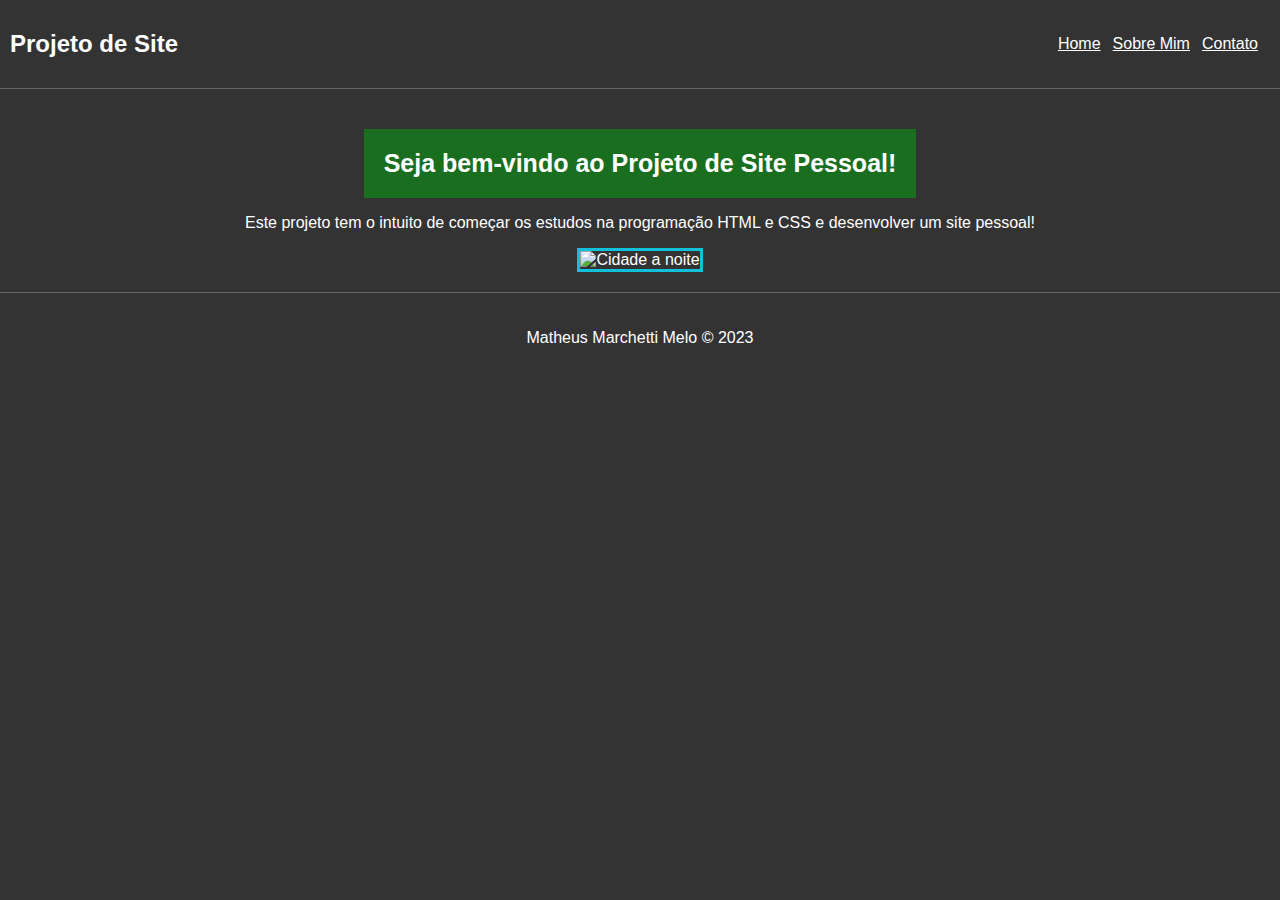
==== index.html @ 8e8b8302 "Update index.html" ====
<!DOCTYPE html>
<html lang="en">

<head>
    <meta charset="UTF-8">
    <meta http-equiv="X-UA-Compatible" content="IE=edge">
    <meta name="viewport" content="width=device-width, initial-scale=1.0">
    <title>Projeto de Site Pessoal</title>
    <link rel="stylesheet" href="website/styles.css">
</head>

<body>
    <nav>
        <h2>Projeto de Site</h2>
        <ul>
            <li><a href="#">Home</a></li>
            <li><a href="#">Sobre Mim</a></li>
            <li><a href="#">Contato</a></li>
        </ul>
    </nav>
    <section>
        <a href="https://www.google.com.br">Seja bem-vindo ao Projeto de Site Pessoal!</a>
        <p>Este projeto tem o intuito de começar os estudos na programação HTML e CSS e desenvolver um site pessoal!</p>
        <img src="https://www.resimob.com.br/wp-content/uploads/2015/02/cidade-a-noite.jpg" alt="Cidade a noite">
    </section>
    <footer>
        <p>Matheus Marchetti Melo &copy; 2023</p>
    </footer>
</body>

</html>
---- website/styles.css ----
body {
    font-family: Helvetica;
    text-align: center;
    color: #fff;
    background-color: #333;
    padding: 0;
    margin: 0;
}

nav {
    display: flex;
    justify-content: space-between;
    padding: 10px;
    border-bottom: 1px solid #666;
    align-items: center;
}

nav ul {
    display: flex;
    list-style: none;
}

ul li {
    margin-right: 12px;
}

ul li a {
    color: #fff;
}

h1 {
    font-size: 32px;
}

img {
    border: 3px solid rgb(15, 194, 218);
}

footer {
    padding: 20px;
    border-top: 1px solid #666;
    margin-top: 20px;
}

section a {
    display: inline-block;
    background-color: #1a6e1f;
    padding: 20px 20px;
    color: #fff;
    color: inherit;
    font-size: 25px;
    margin-top: 40px;
    cursor: pointer;
    font-weight: bold;
    text-decoration: none;
}
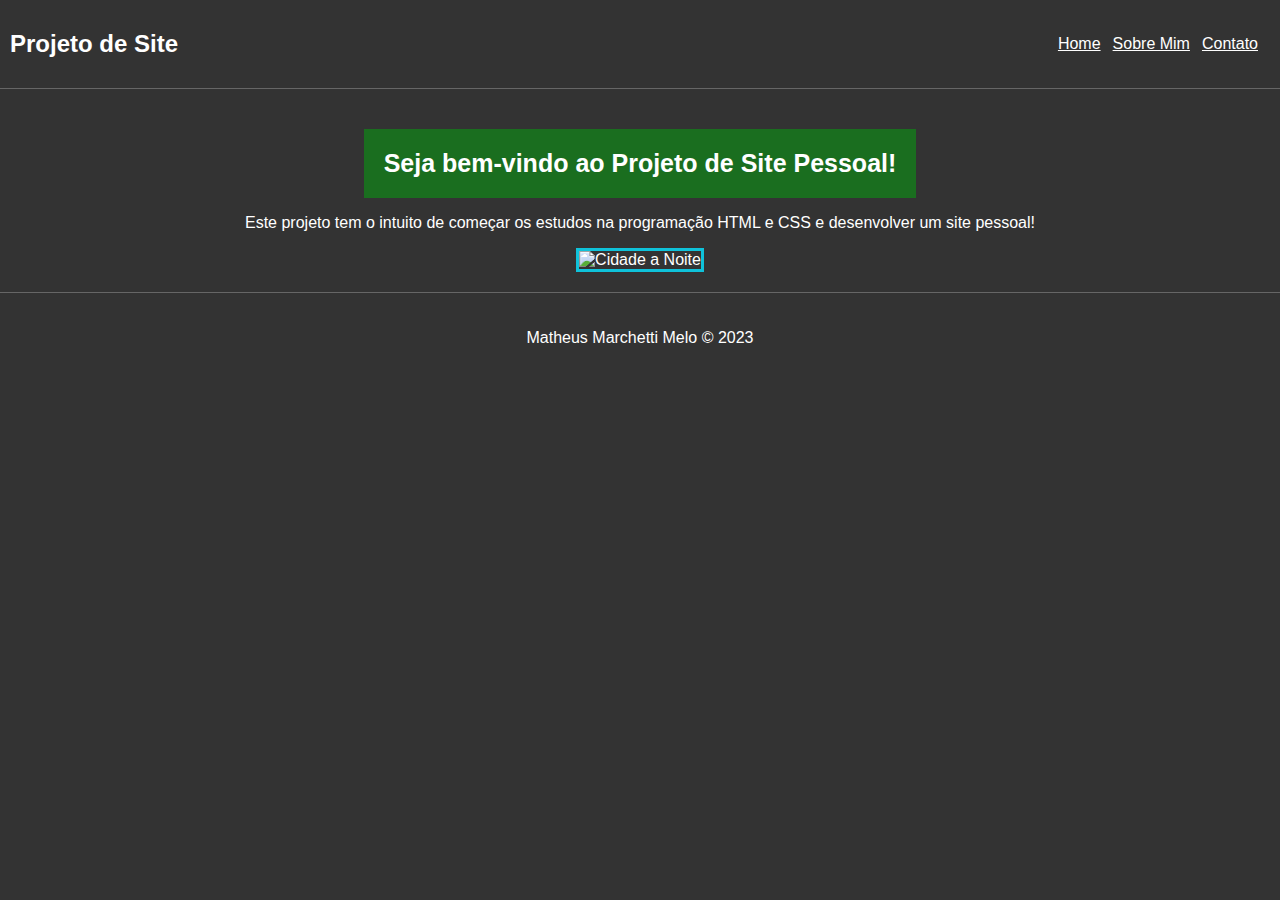
==== commit e7a8de21: "Update index.html" ====
--- a/index.html
+++ b/index.html
@@ -21,7 +21,7 @@
     <section>
         <a href="https://www.google.com.br">Seja bem-vindo ao Projeto de Site Pessoal!</a>
         <p>Este projeto tem o intuito de começar os estudos na programação HTML e CSS e desenvolver um site pessoal!</p>
-        <img src="https://www.resimob.com.br/wp-content/uploads/2015/02/cidade-a-noite.jpg" alt="Cidade a noite">
+        <img src="https://www.resimob.com.br/wp-content/uploads/2015/02/cidade-a-noite.jpg" alt="Cidade a Noite">
     </section>
     <footer>
         <p>Matheus Marchetti Melo &copy; 2023</p>
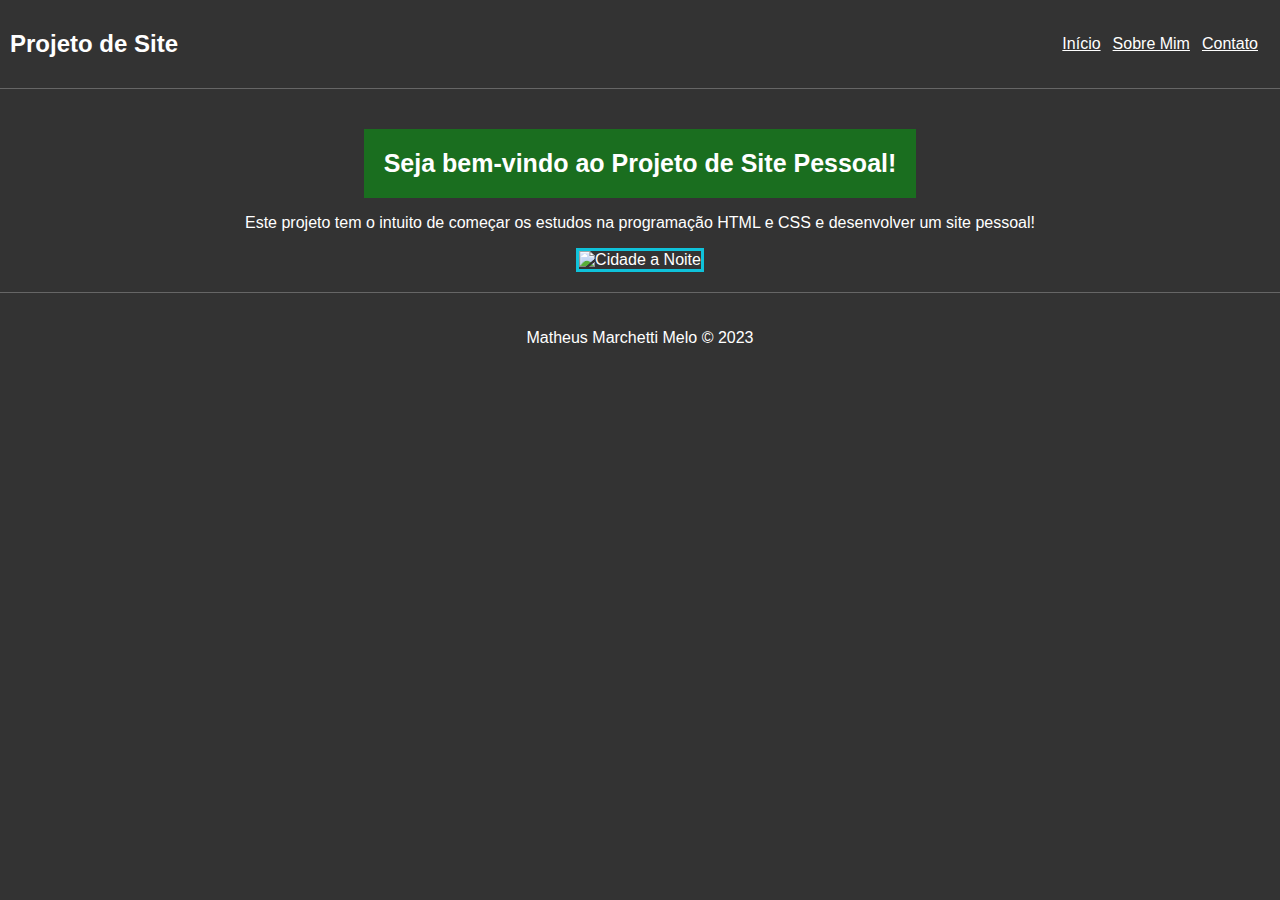
==== commit 87eb6d37: "Update index.html" ====
--- a/index.html
+++ b/index.html
@@ -13,7 +13,7 @@
     <nav>
         <h2>Projeto de Site</h2>
         <ul>
-            <li><a href="#">Home</a></li>
+            <li><a href="#">Início</a></li>
             <li><a href="#">Sobre Mim</a></li>
             <li><a href="#">Contato</a></li>
         </ul>
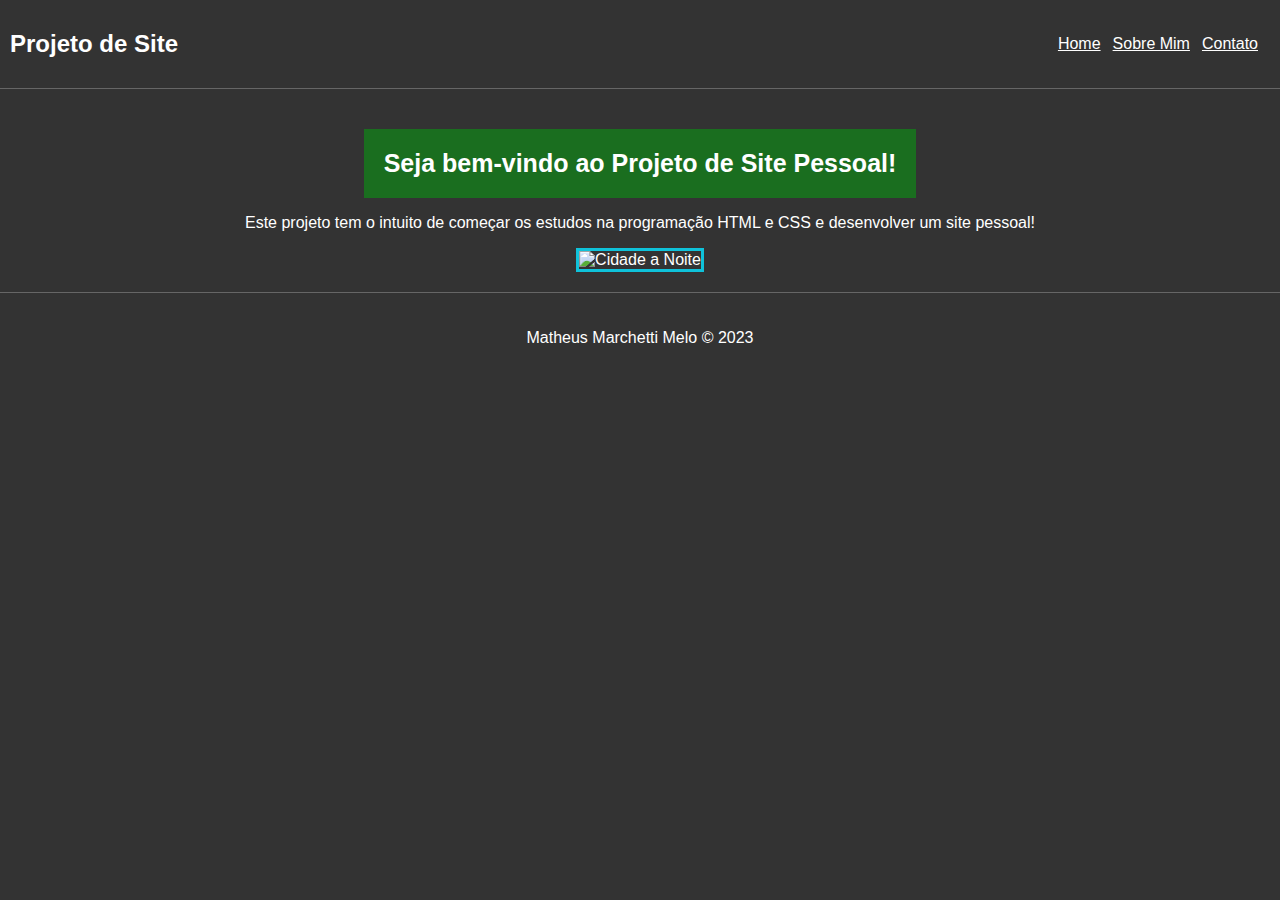
==== commit 5b2f45e1: "Update index.html" ====
--- a/index.html
+++ b/index.html
@@ -13,7 +13,7 @@
     <nav>
         <h2>Projeto de Site</h2>
         <ul>
-            <li><a href="#">Início</a></li>
+            <li><a href="#">Home</a></li>
             <li><a href="#">Sobre Mim</a></li>
             <li><a href="#">Contato</a></li>
         </ul>
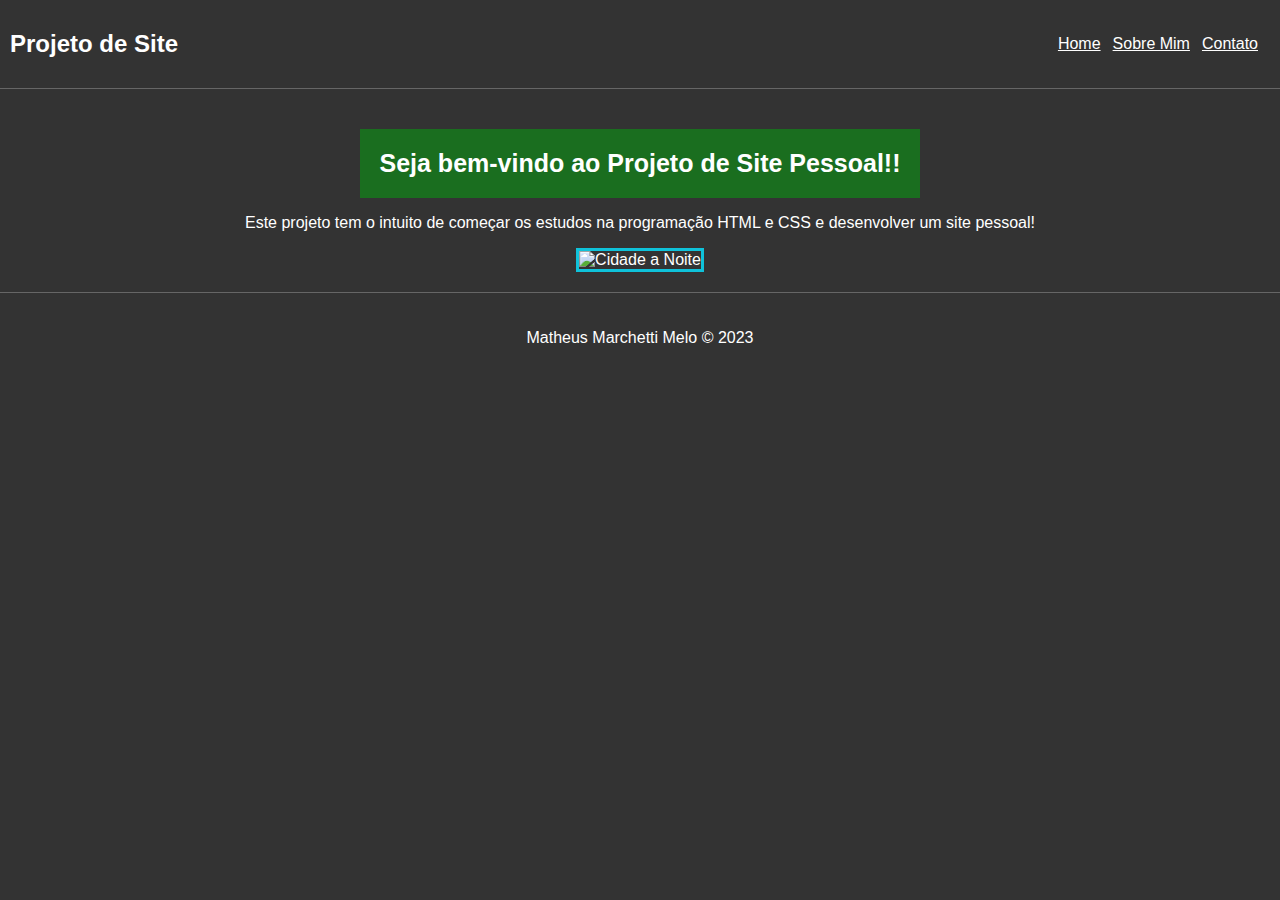
==== commit fed1e079: "Update index.html" ====
--- a/index.html
+++ b/index.html
@@ -19,7 +19,7 @@
         </ul>
     </nav>
     <section>
-        <a href="https://www.google.com.br">Seja bem-vindo ao Projeto de Site Pessoal!</a>
+        <a href="https://www.google.com.br">Seja bem-vindo ao Projeto de Site Pessoal!!</a>
         <p>Este projeto tem o intuito de começar os estudos na programação HTML e CSS e desenvolver um site pessoal!</p>
         <img src="https://www.resimob.com.br/wp-content/uploads/2015/02/cidade-a-noite.jpg" alt="Cidade a Noite">
     </section>
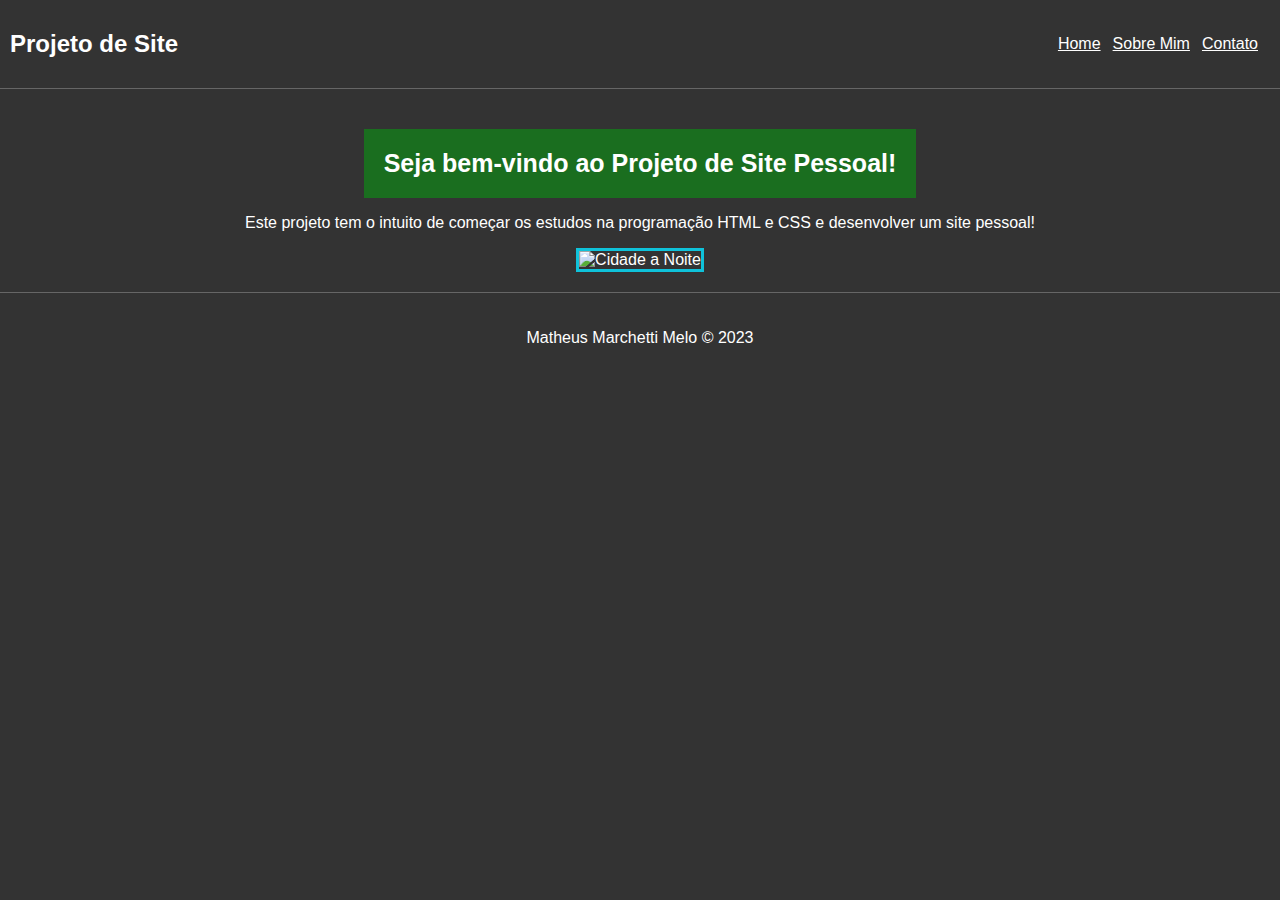
==== commit be2f23a7: "Update index.html" ====
--- a/index.html
+++ b/index.html
@@ -19,7 +19,7 @@
         </ul>
     </nav>
     <section>
-        <a href="https://www.google.com.br">Seja bem-vindo ao Projeto de Site Pessoal!!</a>
+        <a href="https://www.google.com.br">Seja bem-vindo ao Projeto de Site Pessoal!</a>
         <p>Este projeto tem o intuito de começar os estudos na programação HTML e CSS e desenvolver um site pessoal!</p>
         <img src="https://www.resimob.com.br/wp-content/uploads/2015/02/cidade-a-noite.jpg" alt="Cidade a Noite">
     </section>
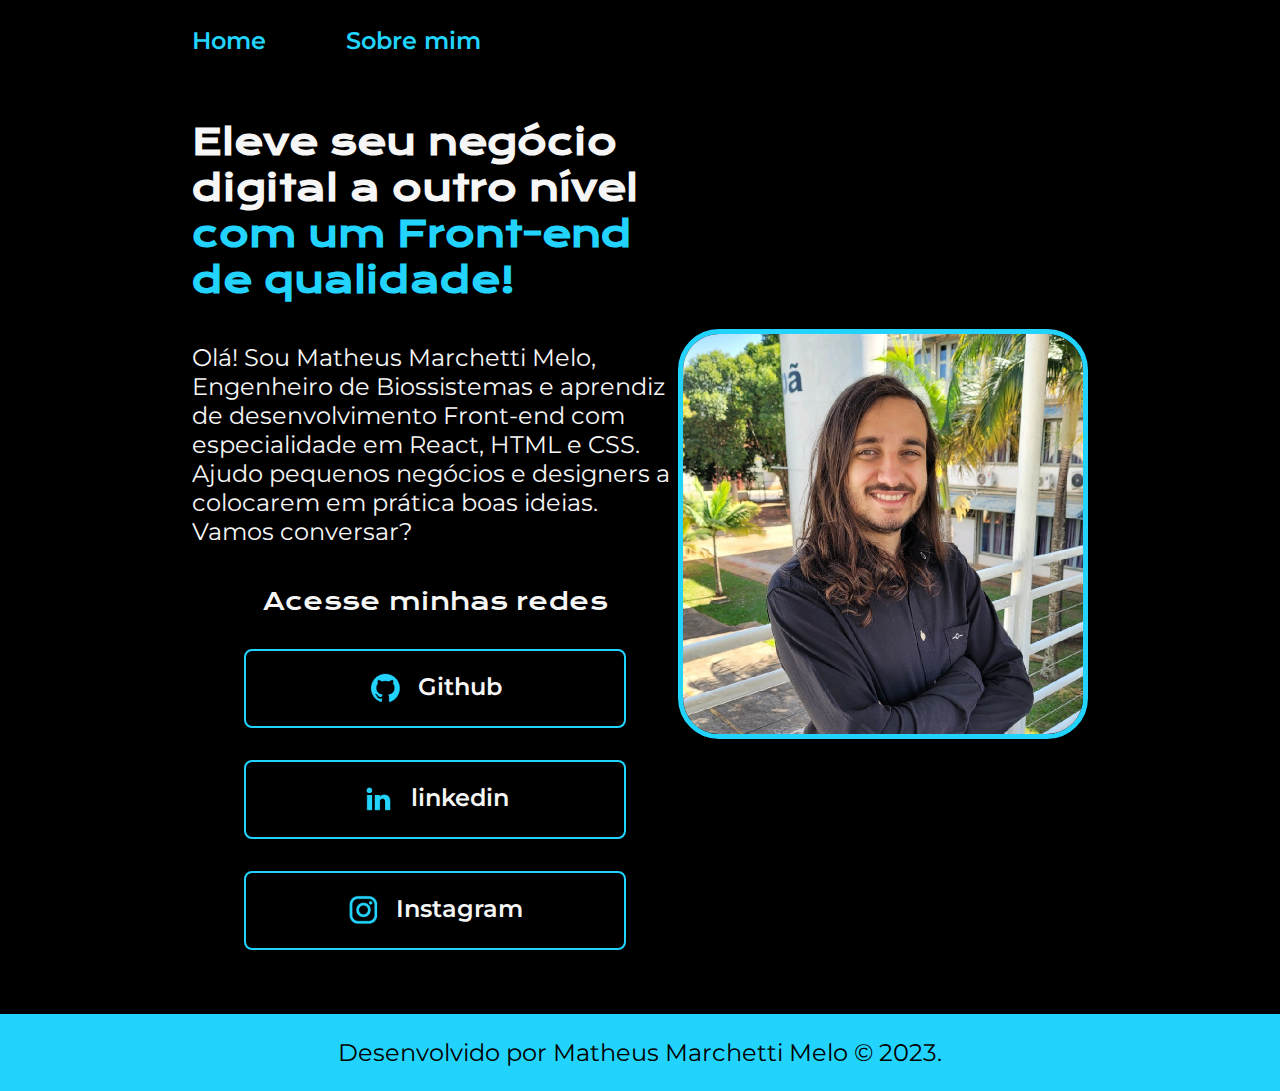
==== commit 7127f741: "update" ====
--- a/index.html
+++ b/index.html
@@ -1,30 +1,51 @@
 <!DOCTYPE html>
-<html lang="en">
+<html lang="pt-br">
 
 <head>
     <meta charset="UTF-8">
     <meta http-equiv="X-UA-Compatible" content="IE=edge">
     <meta name="viewport" content="width=device-width, initial-scale=1.0">
-    <title>Projeto de Site Pessoal</title>
-    <link rel="stylesheet" href="website/styles.css">
+    <title>Portifolio</title>
+    <link rel="stylesheet" href="./styles/style.css">
 </head>
 
 <body>
-    <nav>
-        <h2>Projeto de Site</h2>
-        <ul>
-            <li><a href="#">Home</a></li>
-            <li><a href="#">Sobre Mim</a></li>
-            <li><a href="#">Contato</a></li>
-        </ul>
-    </nav>
-    <section>
-        <a href="https://www.google.com.br">Seja bem-vindo ao Projeto de Site Pessoal!</a>
-        <p>Este projeto tem o intuito de começar os estudos na programação HTML e CSS e desenvolver um site pessoal!</p>
-        <img src="https://www.resimob.com.br/wp-content/uploads/2015/02/cidade-a-noite.jpg" alt="Cidade a Noite">
-    </section>
-    <footer>
-        <p>Matheus Marchetti Melo &copy; 2023</p>
+    <header class="cabecalho">
+        <nav class="cabecalho__menu">
+            <a class="cabecalho__menu__link" href="index.html">Home</a>
+            <a class="cabecalho__menu__link" href="about.html">Sobre mim</a>
+        </nav>
+    </header>
+    <main class="apresentacao">
+        <section class="apresentacao__conteudo">
+            <h1 class="apresentacao__conteudo__titulo">Eleve seu negócio digital a outro nível<strong 
+            class="titulo-destaque"> com um Front-end de qualidade!
+            </strong></h1>
+            <p class="apresentacao__conteudo__texto">Olá! Sou Matheus Marchetti Melo, Engenheiro de Biossistemas
+            e aprendiz de desenvolvimento Front-end com especialidade em React, HTML e
+            CSS. Ajudo pequenos negócios e designers a
+            colocarem em prática boas ideias. Vamos
+            conversar?</p>
+            <div class="apresentacao__links">
+                <h2 class="apresentacao__links__subtitulo">Acesse minhas redes</h2>
+                <a class="apresentacao__links__link" href="https://github.com/MarchettiMM" target="_blank">
+                    <img src="./assets/github.png">
+                    Github
+                </a>
+                <a class="apresentacao__links__link" href="https://linkedin.com/in/matheus-marchetti-melo" target="_blank">
+                    <img src="./assets/linkedin.png">
+                    linkedin
+                </a>
+                <a class="apresentacao__links__link" href="https://www.instagram.com/matheus.marchetti" target="_blank">
+                    <img src="./assets/instagram.png">
+                    Instagram
+                </a>
+            </div>
+        </section>
+        <img class="foto_de_perfil" src="./assets/imagem.jfif" alt="Foto de perfil Matheus Marchetti Melo" width="400" height="400" >
+    </main>
+    <footer class="rodape">
+        <p>Desenvolvido por Matheus Marchetti Melo &copy; 2023.</p>
     </footer>
 </body>
 
--- a/styles/style.css
+++ b/styles/style.css
@@ -0,0 +1,117 @@
+@import url('https://fonts.googleapis.com/css2?family=Krona+One&family=Montserrat:wght@400;600&display=swap');
+
+:root {
+    --cor-primaria: #000000;
+    --cor-secundaria: #F6F6F6;
+    --cor-terciaria: #22D4FD;
+    --cor-hover: #272727;
+
+    --fonte-primaria: 'Krona One', sans-serif;
+    --fonte-secundaria: 'Montserrat', sans-serif;
+}
+
+* {
+    margin: 0;
+    padding: 0;
+}
+
+body {
+    box-sizing: border-box;
+    background-color: var(--cor-primaria);
+    color: var(--cor-secundaria);
+}
+
+.cabecalho {
+    padding: 2% 0% 0% 15%;
+}
+
+.cabecalho__menu {
+    display: flex;
+    gap: 80px;
+}
+
+.cabecalho__menu__link {
+    font-family: var(--fonte-secundaria);
+    font-size: 24px;
+    font-weight: 600;
+    color: var(--cor-terciaria);
+    text-decoration: none;
+}
+
+.apresentacao {
+    padding: 5% 15%;
+    display: flex;
+    align-items: center;
+    justify-content: space-between;
+}
+
+.apresentacao__conteudo {
+    width: 615px;
+    display: flex;
+    flex-direction: column;
+    gap: 40px;
+}
+
+.apresentacao__conteudo__titulo {
+    font-size: 36px;
+    font-family: var(--fonte-primaria);
+}
+
+.titulo-destaque {
+    color: var(--cor-terciaria);
+}
+
+.apresentacao__conteudo__texto {
+    font-size: 24px;
+    font-family: var(--fonte-secundaria);
+}
+
+.apresentacao__links {
+    display: flex;
+    flex-direction: column;
+    justify-content: space-between;
+    align-items: center;
+    gap: 32px;
+}
+
+.apresentacao__links__subtitulo {
+    font-family: var(--fonte-primaria);
+    font-weight: 400;
+    font-size: 24px;
+}
+
+.apresentacao__links__link {
+    display: flex;
+    justify-content: center;
+    gap: 16px;
+    border: 2px solid var(--cor-terciaria);
+    width: 378px;
+    text-align: center;
+    border-radius: 8px;
+    font-size: 24px;
+    font-weight: 600;
+    padding: 21.5px 0;
+    text-decoration: none;
+    color: var(--cor-secundaria);
+    font-family: var(--fonte-secundaria);
+}
+
+.apresentacao__links__link:hover {
+    background-color: var(--cor-hover);
+}
+
+.rodape {
+    color: var(--cor-primaria);
+    background-color: var(--cor-terciaria);
+    padding: 24px;
+    text-align: center;
+    font-family: var(--fonte-secundaria);
+    font-size: 24px;
+    font-weight: 400;
+}
+
+.foto_de_perfil {
+    border: solid 5px;
+    border-radius: 10%;
+    border-color: var(--cor-terciaria);
+}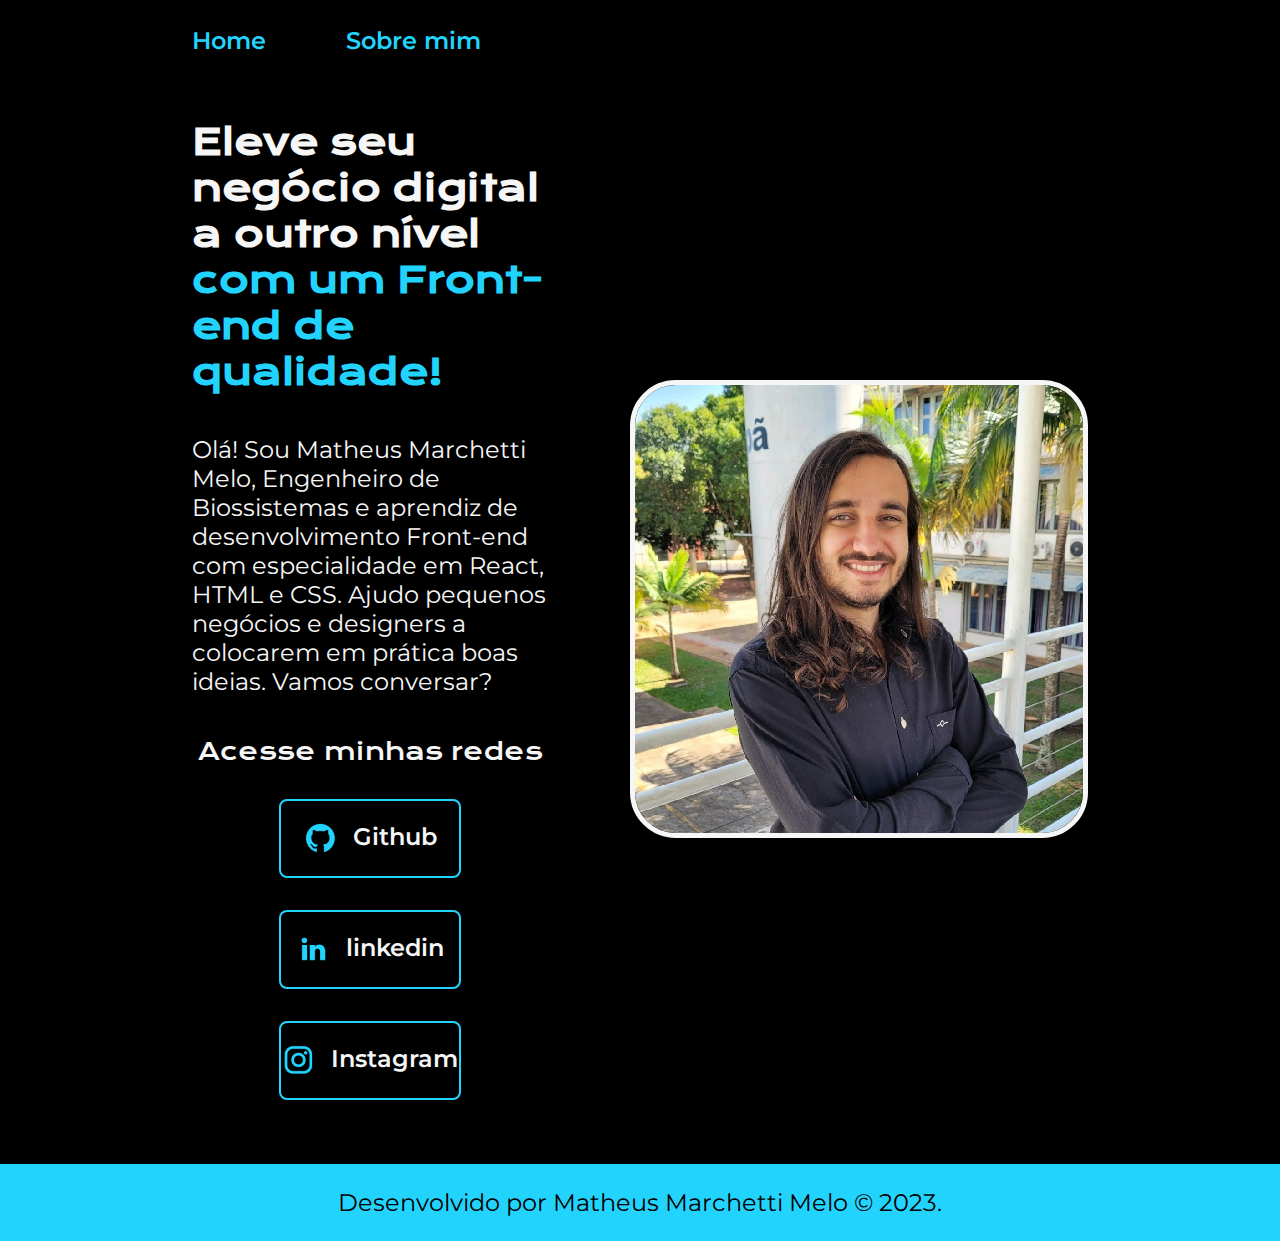
==== commit ce7ecd1d: "update" ====
--- a/index.html
+++ b/index.html
@@ -18,21 +18,22 @@
     </header>
     <main class="apresentacao">
         <section class="apresentacao__conteudo">
-            <h1 class="apresentacao__conteudo__titulo">Eleve seu negócio digital a outro nível<strong 
-            class="titulo-destaque"> com um Front-end de qualidade!
-            </strong></h1>
+            <h1 class="apresentacao__conteudo__titulo">Eleve seu negócio digital a outro nível<strong
+                    class="titulo-destaque"> com um Front-end de qualidade!
+                </strong></h1>
             <p class="apresentacao__conteudo__texto">Olá! Sou Matheus Marchetti Melo, Engenheiro de Biossistemas
-            e aprendiz de desenvolvimento Front-end com especialidade em React, HTML e
-            CSS. Ajudo pequenos negócios e designers a
-            colocarem em prática boas ideias. Vamos
-            conversar?</p>
+                e aprendiz de desenvolvimento Front-end com especialidade em React, HTML e
+                CSS. Ajudo pequenos negócios e designers a
+                colocarem em prática boas ideias. Vamos
+                conversar?</p>
             <div class="apresentacao__links">
                 <h2 class="apresentacao__links__subtitulo">Acesse minhas redes</h2>
                 <a class="apresentacao__links__link" href="https://github.com/MarchettiMM" target="_blank">
                     <img src="./assets/github.png">
                     Github
                 </a>
-                <a class="apresentacao__links__link" href="https://linkedin.com/in/matheus-marchetti-melo" target="_blank">
+                <a class="apresentacao__links__link" href="https://linkedin.com/in/matheus-marchetti-melo"
+                    target="_blank">
                     <img src="./assets/linkedin.png">
                     linkedin
                 </a>
@@ -42,7 +43,8 @@
                 </a>
             </div>
         </section>
-        <img class="foto_de_perfil" src="./assets/imagem.jfif" alt="Foto de perfil Matheus Marchetti Melo" width="400" height="400" >
+        <img class="foto_de_perfil" src="./assets/imagem.jfif" alt="Foto de perfil Matheus Marchetti Melo" width="400"
+            height="400">
     </main>
     <footer class="rodape">
         <p>Desenvolvido por Matheus Marchetti Melo &copy; 2023.</p>
--- a/styles/style.css
+++ b/styles/style.css
@@ -32,7 +32,7 @@
 
 .cabecalho__menu__link {
     font-family: var(--fonte-secundaria);
-    font-size: 24px;
+    font-size: 1.5rem;
     font-weight: 600;
     color: var(--cor-terciaria);
     text-decoration: none;
@@ -43,17 +43,18 @@
     display: flex;
     align-items: center;
     justify-content: space-between;
+    gap: 82px;
 }
 
 .apresentacao__conteudo {
-    width: 615px;
+    width: 50%;
     display: flex;
     flex-direction: column;
     gap: 40px;
 }
 
 .apresentacao__conteudo__titulo {
-    font-size: 36px;
+    font-size: 2.25rem;
     font-family: var(--fonte-primaria);
 }
 
@@ -62,7 +63,7 @@
 }
 
 .apresentacao__conteudo__texto {
-    font-size: 24px;
+    font-size: 1.5rem;
     font-family: var(--fonte-secundaria);
 }
 
@@ -77,7 +78,7 @@
 .apresentacao__links__subtitulo {
     font-family: var(--fonte-primaria);
     font-weight: 400;
-    font-size: 24px;
+    font-size: 1.5rem;
 }
 
 .apresentacao__links__link {
@@ -85,10 +86,10 @@
     justify-content: center;
     gap: 16px;
     border: 2px solid var(--cor-terciaria);
-    width: 378px;
+    width: 50%;
     text-align: center;
     border-radius: 8px;
-    font-size: 24px;
+    font-size: 1.5rem;
     font-weight: 600;
     padding: 21.5px 0;
     text-decoration: none;
@@ -106,12 +107,30 @@
     padding: 24px;
     text-align: center;
     font-family: var(--fonte-secundaria);
-    font-size: 24px;
+    font-size: 1.5rem;
     font-weight: 400;
 }
 
 .foto_de_perfil {
     border: solid 5px;
     border-radius: 10%;
-    border-color: var(--cor-terciaria);
+    width: 50%;
+    height: 50%;
+}
+
+@media (max-widht: 1200px) {
+    .cabecalho{
+        padding: 10%;
+    }
+    .cabecalho__menu{
+        justify-content: center;
+    }
+    .apresentacao{
+        flex-direction: column-reverse;
+        padding: 5%;
+    }
+    .apresentacao__conteudo{
+        width: auto;
+    }
+
 }